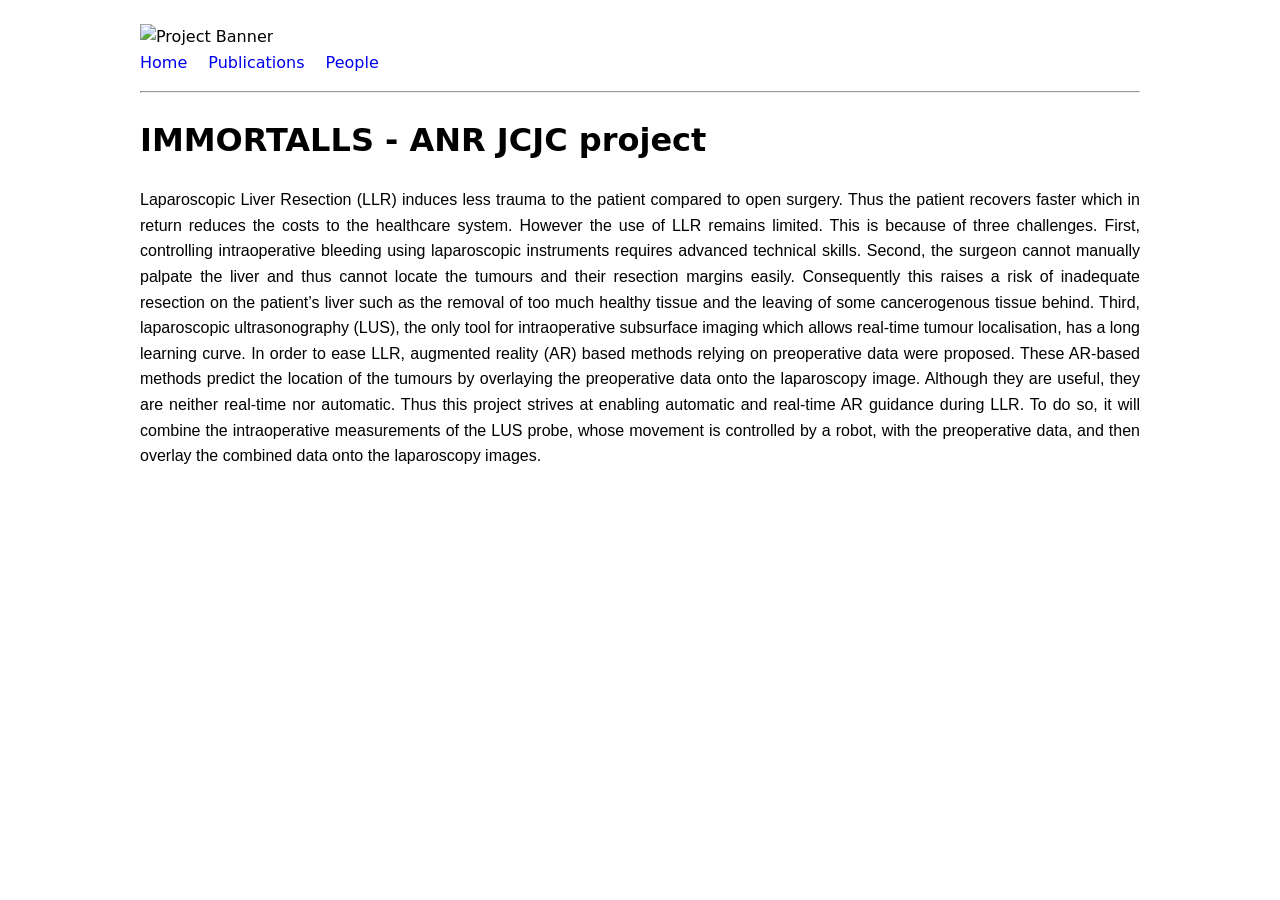
==== immortalls.html @ 702fb906 "Add files via upload" ====
<!DOCTYPE html>
<html lang="en">
<head>
  <meta charset="UTF-8">
  <title>IMMORTALLS-ANR-JCJC</title>
  <link rel="stylesheet" href="style.css">
</head>

<style>
    p {
      text-align: justify;       /* aligns text evenly on both sides */
      text-justify: inter-word;  /* improves justification spacing */
      text-wrap: balance;        /* optional: balances line breaks (modern browsers) */
      max-width: 1000px;          /* keeps line length readable */
      margin: 0 auto;            /* centers the paragraph block */
      line-height: 1.6;          /* adds comfortable spacing between lines */
      font-family: Arial, sans-serif;
    }
  </style>
  
<body>
  <img src="page_files/immortalls-banner.png" alt="Project Banner" style="width:100%; max-height:300px; object-fit:cover;">
  <nav>
    <a href="immortalls.html">Home</a>
    <a href="publications.html">Publications</a>
    <a href="people.html">People</a>
  </nav>
  <hr>

  <h1>IMMORTALLS - ANR JCJC project</h1>
  <p>
Laparoscopic Liver Resection (LLR) induces less trauma to the patient compared to open surgery. Thus the patient recovers faster which in return reduces the costs to the healthcare system. However the use of LLR remains limited. 
This is because of three challenges.
First, controlling intraoperative bleeding using laparoscopic instruments requires advanced technical skills. Second, the surgeon cannot manually palpate the liver and thus cannot locate the tumours and their resection margins easily. Consequently this raises a risk of inadequate resection on the patient’s liver such as the removal of too much healthy tissue and the leaving of some cancerogenous tissue behind. Third, laparoscopic ultrasonography (LUS), the only tool for intraoperative subsurface imaging which allows real-time tumour localisation, has a long learning curve. In order to ease LLR, augmented reality (AR) based methods relying on preoperative data were proposed. These AR-based methods predict the location of the tumours by overlaying the preoperative data onto the laparoscopy image. Although they are useful, they are neither real-time nor automatic. Thus this project strives at enabling automatic and real-time AR guidance during LLR. To do so, it will combine the intraoperative measurements of the LUS probe, whose movement is controlled by a robot, with the preoperative data, and then overlay the combined data onto the laparoscopy images.
  </p>
</body>
</html>
---- style.css ----
body {
  font-family: system-ui, sans-serif;
  max-width: 1000px;
  margin: auto;
  padding: 1.5rem;
  line-height: 1.6;
}
nav a {
  margin-right: 1rem;
  text-decoration: none;
}
hr { margin: 1rem 0; }
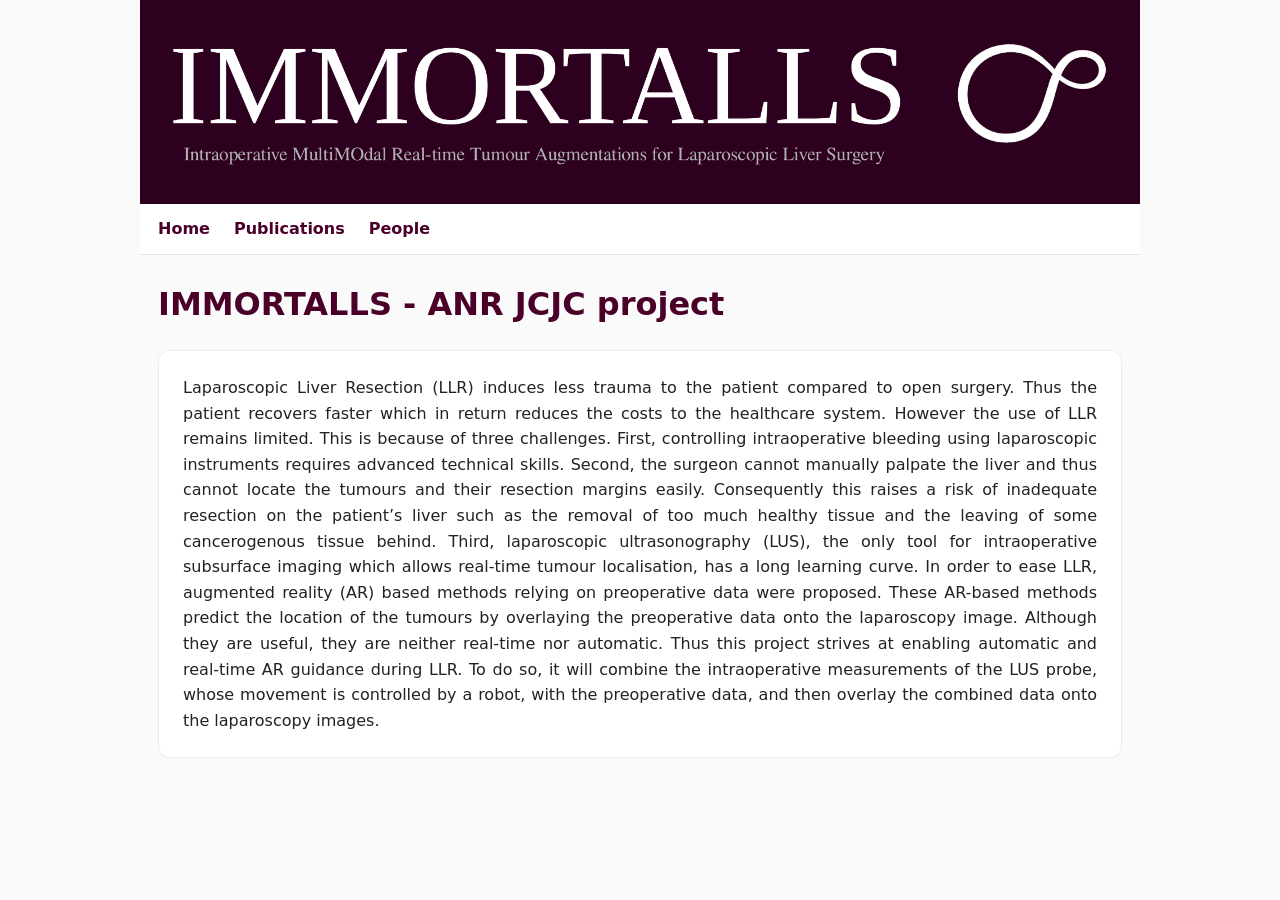
==== commit 18e05755: "Add files via upload" ====
--- a/immortalls.html
+++ b/immortalls.html
@@ -1,37 +1,77 @@
 <!DOCTYPE html>
 <html lang="en">
 <head>
-  <meta charset="UTF-8">
-  <title>IMMORTALLS-ANR-JCJC</title>
-  <link rel="stylesheet" href="style.css">
+<meta charset="utf-8">
+<meta name="viewport" content="width=device-width, initial-scale=1">
+<title>IMMORTALLS - ANR JCJC project</title>
+<style>
+:root{
+--primary:#4b002a;
+--bg:#fafafa;
+--text:#222;
+--muted:#666;
+}
+*{box-sizing:border-box}
+body{
+margin:0;
+font-family:system-ui,-apple-system,Segoe UI,Arial,sans-serif;
+background:var(--bg);
+color:var(--text);
+line-height:1.6;
+}
+.hero img{display:block; height:auto; max-width: 1000px; margin: auto; }
+nav{
+background:white;
+border-bottom:1px solid #e5e5e5;
+padding:12px 18px;
+display:flex;
+gap:24px;
+overflow-x:auto;
+max-width:1000px;
+margin:0 auto;
+}
+nav a{text-decoration:none;color:var(--primary);font-weight:600;white-space:nowrap;}
+.container{max-width:1000px;margin:auto;padding:24px 18px 60px;}
+h1{margin:0 0 20px;font-size:2rem;color:var(--primary);}
+
+/* Text styling customized to match the project aesthetics */
+.project-description {
+background: white;
+padding: 24px;
+border-radius: 12px;
+border: 1px solid #ececec;
+text-align: justify;
+text-justify: inter-word;
+margin: 0;
+font-size: 1rem;
+color: var(--text);
+}
+@media (max-width:700px){
+.container{padding:18px 14px 40px;}
+nav{padding:12px 14px;}
+h1{font-size:1.7rem;}
+.project-description {padding:18px;}
+}
+</style>
 </head>
+<body>
+<div class="hero">
+<img src="page_files/immortalls-banner.png" alt="IMMORTALLS banner" style="display:block; max-width:1000px; height:auto; margin:0 auto;">
+</div>
 
-<style>
-    p {
-      text-align: justify;       /* aligns text evenly on both sides */
-      text-justify: inter-word;  /* improves justification spacing */
-      text-wrap: balance;        /* optional: balances line breaks (modern browsers) */
-      max-width: 1000px;          /* keeps line length readable */
-      margin: 0 auto;            /* centers the paragraph block */
-      line-height: 1.6;          /* adds comfortable spacing between lines */
-      font-family: Arial, sans-serif;
-    }
-  </style>
-  
-<body>
-  <img src="page_files/immortalls-banner.png" alt="Project Banner" style="width:100%; max-height:300px; object-fit:cover;">
-  <nav>
-    <a href="immortalls.html">Home</a>
-    <a href="publications.html">Publications</a>
-    <a href="people.html">People</a>
-  </nav>
-  <hr>
+<nav>
+<a href="immortalls.html">Home</a>
+<a href="publications.html">Publications</a>
+<a href="people.html">People</a>
+</nav>
 
-  <h1>IMMORTALLS - ANR JCJC project</h1>
-  <p>
+<div class="container">
+<h1>IMMORTALLS - ANR JCJC project</h1>
+<p class="project-description">
 Laparoscopic Liver Resection (LLR) induces less trauma to the patient compared to open surgery. Thus the patient recovers faster which in return reduces the costs to the healthcare system. However the use of LLR remains limited. 
 This is because of three challenges.
 First, controlling intraoperative bleeding using laparoscopic instruments requires advanced technical skills. Second, the surgeon cannot manually palpate the liver and thus cannot locate the tumours and their resection margins easily. Consequently this raises a risk of inadequate resection on the patient’s liver such as the removal of too much healthy tissue and the leaving of some cancerogenous tissue behind. Third, laparoscopic ultrasonography (LUS), the only tool for intraoperative subsurface imaging which allows real-time tumour localisation, has a long learning curve. In order to ease LLR, augmented reality (AR) based methods relying on preoperative data were proposed. These AR-based methods predict the location of the tumours by overlaying the preoperative data onto the laparoscopy image. Although they are useful, they are neither real-time nor automatic. Thus this project strives at enabling automatic and real-time AR guidance during LLR. To do so, it will combine the intraoperative measurements of the LUS probe, whose movement is controlled by a robot, with the preoperative data, and then overlay the combined data onto the laparoscopy images.
-  </p>
+</p>
+</div>
 </body>
 </html>
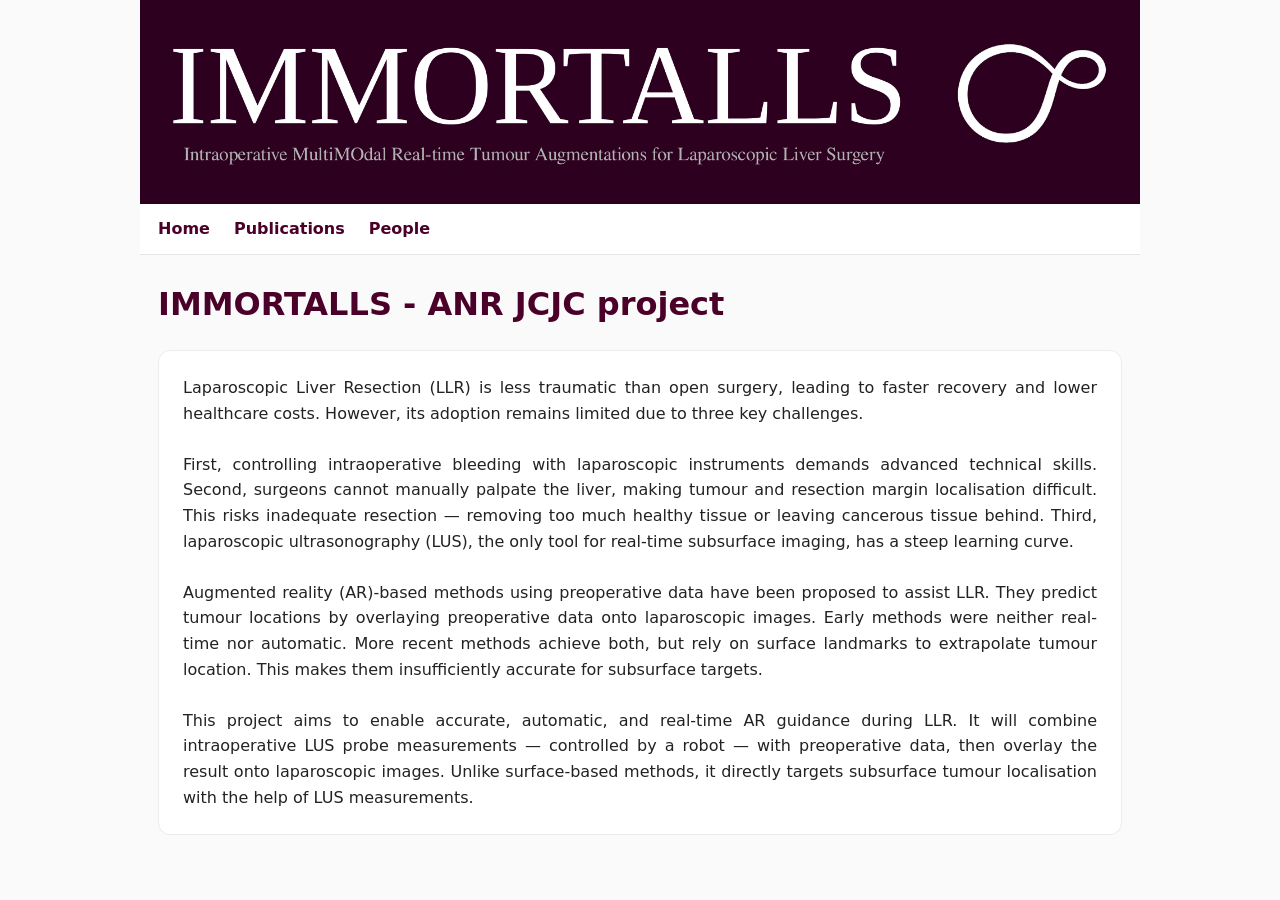
==== commit ec414d39: "Add files via upload" ====
--- a/immortalls.html
+++ b/immortalls.html
@@ -68,9 +68,14 @@
 <div class="container">
 <h1>IMMORTALLS - ANR JCJC project</h1>
 <p class="project-description">
-Laparoscopic Liver Resection (LLR) induces less trauma to the patient compared to open surgery. Thus the patient recovers faster which in return reduces the costs to the healthcare system. However the use of LLR remains limited. 
-This is because of three challenges.
-First, controlling intraoperative bleeding using laparoscopic instruments requires advanced technical skills. Second, the surgeon cannot manually palpate the liver and thus cannot locate the tumours and their resection margins easily. Consequently this raises a risk of inadequate resection on the patient’s liver such as the removal of too much healthy tissue and the leaving of some cancerogenous tissue behind. Third, laparoscopic ultrasonography (LUS), the only tool for intraoperative subsurface imaging which allows real-time tumour localisation, has a long learning curve. In order to ease LLR, augmented reality (AR) based methods relying on preoperative data were proposed. These AR-based methods predict the location of the tumours by overlaying the preoperative data onto the laparoscopy image. Although they are useful, they are neither real-time nor automatic. Thus this project strives at enabling automatic and real-time AR guidance during LLR. To do so, it will combine the intraoperative measurements of the LUS probe, whose movement is controlled by a robot, with the preoperative data, and then overlay the combined data onto the laparoscopy images.
+Laparoscopic Liver Resection (LLR) is less traumatic than open surgery, leading to faster recovery and lower healthcare costs. However, its adoption remains limited due to three key challenges. <br><br>
+
+First, controlling intraoperative bleeding with laparoscopic instruments demands advanced technical skills. Second, surgeons cannot manually palpate the liver, making tumour and resection margin localisation difficult. This risks inadequate resection — removing too much healthy tissue or leaving cancerous tissue behind. Third, laparoscopic ultrasonography (LUS), the only tool for real-time subsurface imaging, has a steep learning curve. <br><br>
+
+Augmented reality (AR)-based methods using preoperative data have been proposed to assist LLR. They predict tumour locations by overlaying preoperative data onto laparoscopic images. Early methods were neither real-time nor automatic. More recent methods achieve both, but rely on surface landmarks to extrapolate tumour location. This makes them insufficiently accurate for subsurface targets. <br><br>
+
+This project aims to enable accurate, automatic, and real-time AR guidance during LLR. It will combine intraoperative LUS probe measurements — controlled by a robot — with preoperative data, then overlay the result onto laparoscopic images. Unlike surface-based methods, it directly targets subsurface tumour localisation with the help of LUS measurements.
+
 </p>
 </div>
 </body>
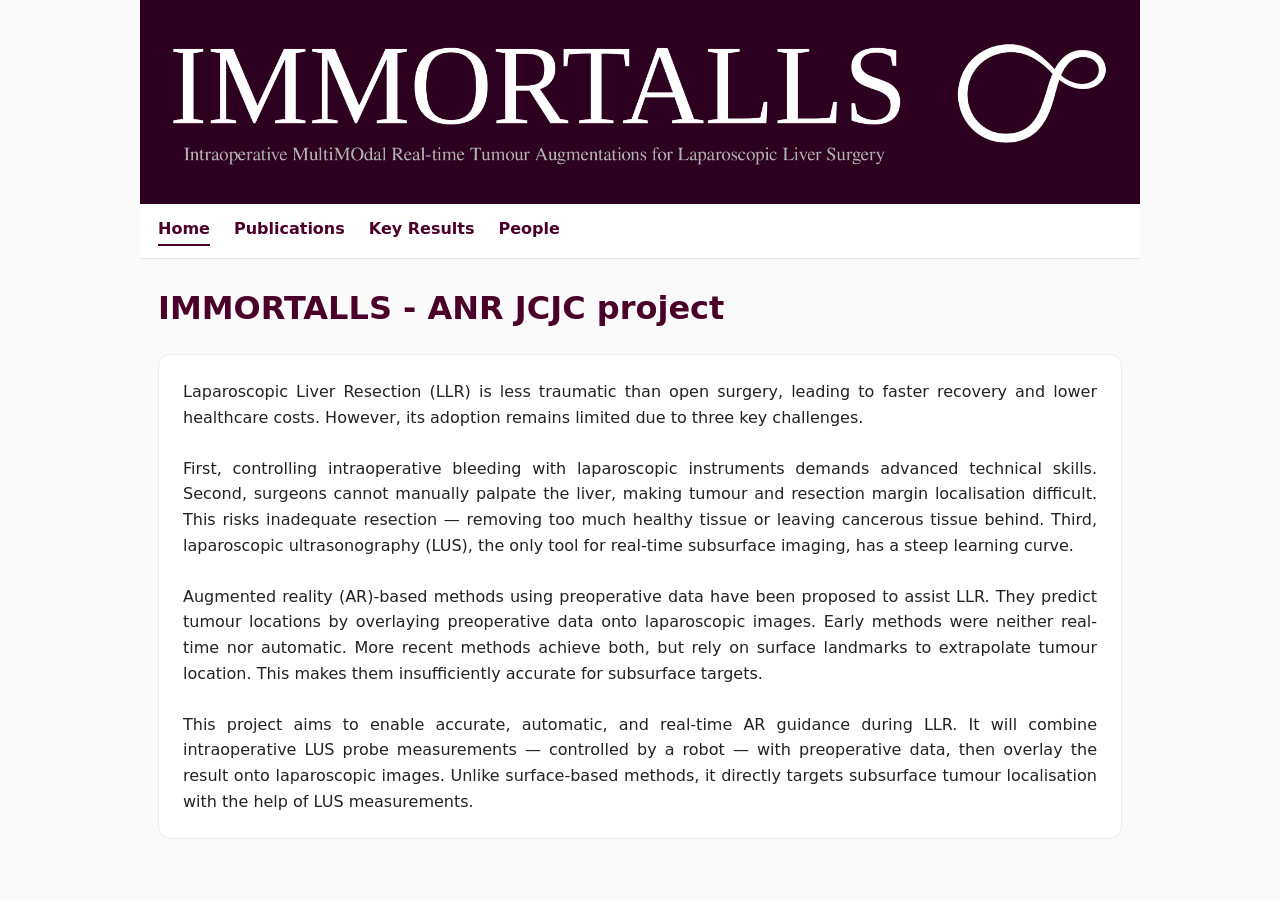
==== commit ed738d6c: "Add files via upload" ====
--- a/immortalls.html
+++ b/immortalls.html
@@ -33,6 +33,8 @@
 nav a{text-decoration:none;color:var(--primary);font-weight:600;white-space:nowrap;}
 .container{max-width:1000px;margin:auto;padding:24px 18px 60px;}
 h1{margin:0 0 20px;font-size:2rem;color:var(--primary);}
+nav a.active {opacity: 1; border-bottom: 2px solid var(--primary); padding-bottom: 2px;}
+
 
 /* Text styling customized to match the project aesthetics */
 .project-description {
@@ -60,8 +62,9 @@
 </div>
 
 <nav>
-<a href="immortalls.html">Home</a>
+<a href="immortalls.html" class="active">Home</a>
 <a href="publications.html">Publications</a>
+<a href="key-results.html" >Key Results</a>
 <a href="people.html">People</a>
 </nav>
 
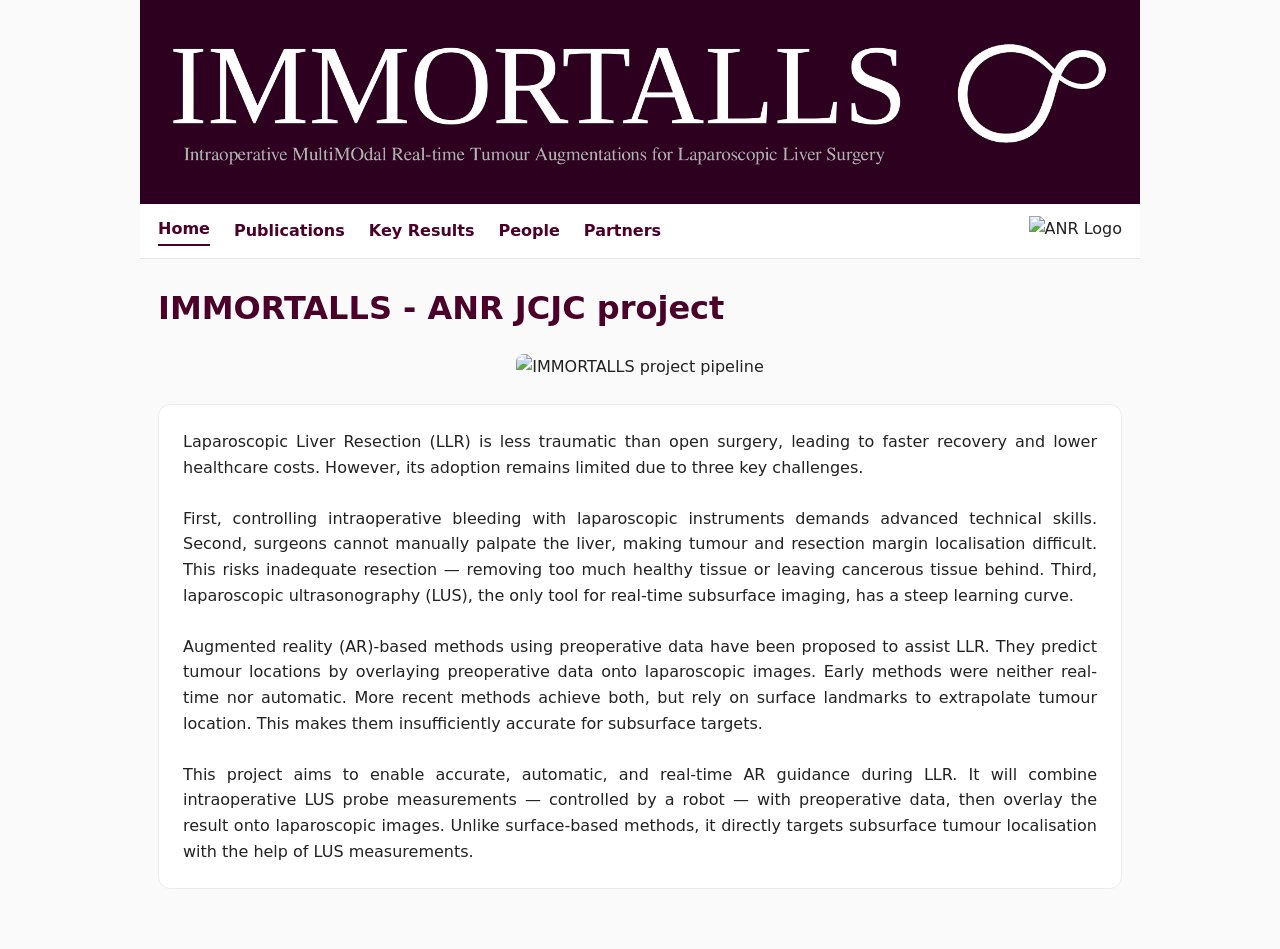
==== commit 8b5709cd: "Add files via upload" ====
--- a/immortalls.html
+++ b/immortalls.html
@@ -25,6 +25,7 @@
 border-bottom:1px solid #e5e5e5;
 padding:12px 18px;
 display:flex;
+align-items:center;
 gap:24px;
 overflow-x:auto;
 max-width:1000px;
@@ -35,6 +36,27 @@
 h1{margin:0 0 20px;font-size:2rem;color:var(--primary);}
 nav a.active {opacity: 1; border-bottom: 2px solid var(--primary); padding-bottom: 2px;}
 
+.nav-logo {
+margin-left: auto; 
+display: flex;
+align-items: center;
+}
+.nav-logo img {
+height: 30px;
+width: auto;
+}
+
+/* Added: Style for the pipeline figure container and image */
+.project-figure {
+width: 100%;
+margin-bottom: 24px; /* Creates spacing between the image and the textbox */
+text-align: center;
+}
+.project-figure img {
+max-width: 100%; /* Ensures the image scales down nicely on mobile screens */
+height: auto;
+border-radius: 8px; /* Optional: adds slightly rounded corners to match the textbox */
+}
 
 /* Text styling customized to match the project aesthetics */
 .project-description {
@@ -53,6 +75,7 @@
 nav{padding:12px 14px;}
 h1{font-size:1.7rem;}
 .project-description {padding:18px;}
+.project-figure {margin-bottom: 18px;} /* Slightly smaller margin on mobile */
 }
 </style>
 </head>
@@ -66,10 +89,20 @@
 <a href="publications.html">Publications</a>
 <a href="key-results.html" >Key Results</a>
 <a href="people.html">People</a>
+<a href="partners.html">Partners</a>
+
+<div class="nav-logo">
+<img src="page_files/logo-anr.jpg" alt="ANR Logo">
+</div>
 </nav>
 
 <div class="container">
 <h1>IMMORTALLS - ANR JCJC project</h1>
+
+<div class="project-figure">
+<img src="page_files/immortalls-pipeline.png" alt="IMMORTALLS project pipeline">
+</div>
+
 <p class="project-description">
 Laparoscopic Liver Resection (LLR) is less traumatic than open surgery, leading to faster recovery and lower healthcare costs. However, its adoption remains limited due to three key challenges. <br><br>
 
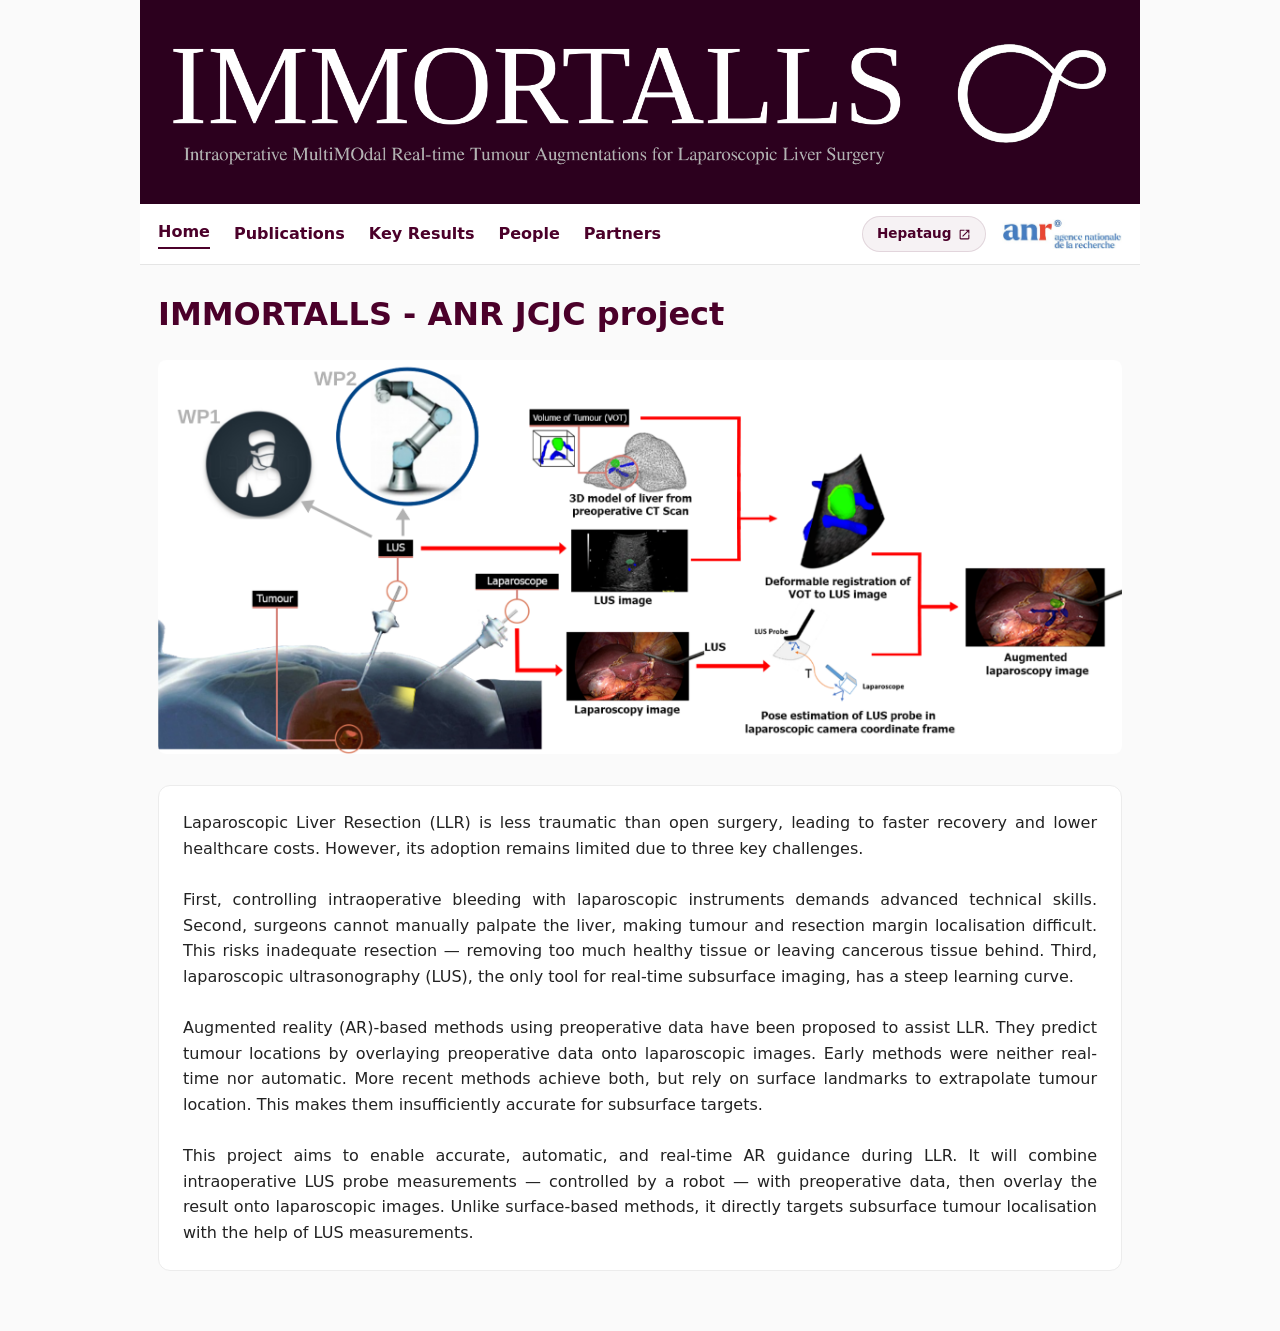
==== commit d621760f: "Add files via upload" ====
--- a/immortalls.html
+++ b/immortalls.html
@@ -10,6 +10,7 @@
 --bg:#fafafa;
 --text:#222;
 --muted:#666;
+--border: #e5e5e5;
 }
 *{box-sizing:border-box}
 body{
@@ -22,7 +23,7 @@
 .hero img{display:block; height:auto; max-width: 1000px; margin: auto; }
 nav{
 background:white;
-border-bottom:1px solid #e5e5e5;
+border-bottom:1px solid var(--border);
 padding:12px 18px;
 display:flex;
 align-items:center;
@@ -40,10 +41,40 @@
 margin-left: auto; 
 display: flex;
 align-items: center;
+gap: 16px;
 }
 .nav-logo img {
 height: 30px;
 width: auto;
+}
+
+/* Visually appealing Hepataug Project Link */
+.nav-hepataug-link {
+  display: inline-flex;
+  align-items: center;
+  gap: 6px;
+  background: rgba(75, 0, 42, 0.05);
+  color: var(--primary);
+  padding: 6px 14px;
+  border-radius: 20px;
+  font-size: 0.85rem;
+  font-weight: 600;
+  text-decoration: none;
+  border: 1px solid rgba(75, 0, 42, 0.12);
+  transition: all 0.2s ease;
+  white-space: nowrap;
+}
+
+.nav-hepataug-link:hover {
+  background: var(--primary);
+  color: #FFFFFF;
+  border-color: var(--primary);
+}
+
+.nav-hepataug-link svg {
+  width: 13px;
+  height: 13px;
+  fill: currentColor;
 }
 
 /* Added: Style for the pipeline figure container and image */
@@ -92,7 +123,12 @@
 <a href="partners.html">Partners</a>
 
 <div class="nav-logo">
-<img src="page_files/logo-anr.jpg" alt="ANR Logo">
+  <!-- Smooth Hepataug Project Link -->
+  <a href="hepataug.html" class="nav-hepataug-link">
+    <span>Hepataug</span>
+    <svg viewBox="0 0 24 24"><path d="M19 19H5V5h7V3H5c-1.1 0-2 .9-2 2v14c0 1.1.9 2 2 2h14c1.1 0 2-.9 2-2v-7h-2v7zM14 3v2h3.59l-9.83 9.83 1.41 1.41L19 6.41V10h2V3h-7z"/></svg>
+  </a>
+  <img src="page_files/logo-anr.jpg" alt="ANR Logo">
 </div>
 </nav>
 
